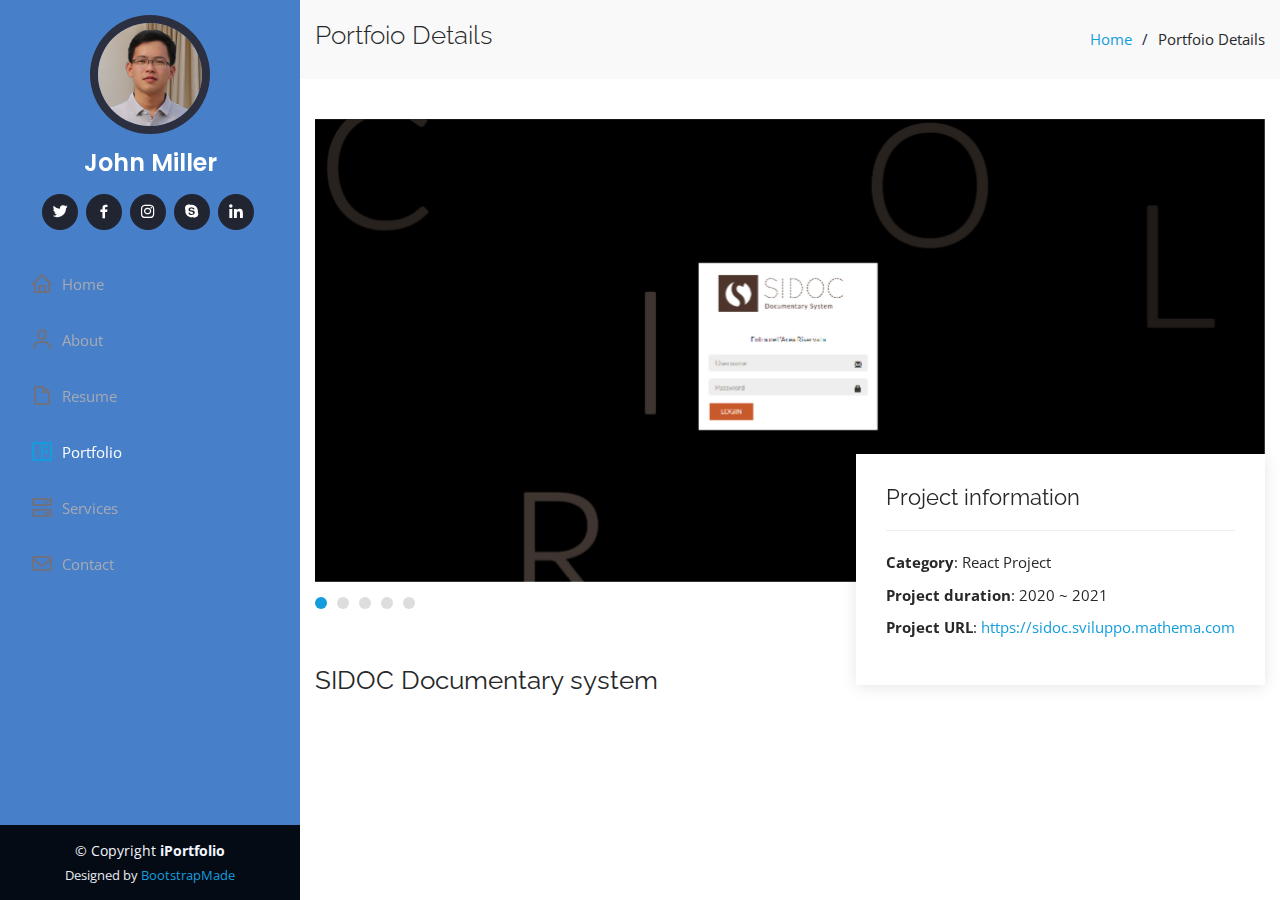
==== portfolio-detail1.html @ 5d0bfb68 "second push" ====
<!DOCTYPE html>
<html lang="en">

<head>
    <meta charset="utf-8">
    <meta content="width=device-width, initial-scale=1.0" name="viewport">

    <title>Portfolio Details - SIDOC</title>
    <meta content="" name="description">
    <meta content="" name="keywords">

    <!-- Favicons -->
    <link rel="apple-touch-icon" sizes="57x57" href="assets/favicon/apple-icon-57x57.png">
    <link rel="apple-touch-icon" sizes="60x60" href="assets/favicon/apple-icon-60x60.png">
    <link rel="apple-touch-icon" sizes="72x72" href="assets/favicon/apple-icon-72x72.png">
    <link rel="apple-touch-icon" sizes="76x76" href="assets/favicon/apple-icon-76x76.png">
    <link rel="apple-touch-icon" sizes="114x114" href="assets/favicon/apple-icon-114x114.png">
    <link rel="apple-touch-icon" sizes="120x120" href="assets/favicon/apple-icon-120x120.png">
    <link rel="apple-touch-icon" sizes="144x144" href="assets/favicon/apple-icon-144x144.png">
    <link rel="apple-touch-icon" sizes="152x152" href="assets/favicon/apple-icon-152x152.png">
    <link rel="apple-touch-icon" sizes="180x180" href="assets/favicon/apple-icon-180x180.png">
    <link rel="icon" type="image/png" sizes="192x192" href="assets/favicon/android-icon-192x192.png">
    <link rel="icon" type="image/png" sizes="32x32" href="assets/favicon/favicon-32x32.png">
    <link rel="icon" type="image/png" sizes="96x96" href="assets/favicon/favicon-96x96.png">
    <link rel="icon" type="image/png" sizes="16x16" href="assets/favicon/favicon-16x16.png">

    <!-- Google Fonts -->
    <link
        href="https://fonts.googleapis.com/css?family=Open+Sans:300,300i,400,400i,600,600i,700,700i|Raleway:300,300i,400,400i,500,500i,600,600i,700,700i|Poppins:300,300i,400,400i,500,500i,600,600i,700,700i"
        rel="stylesheet">

    <!-- Vendor CSS Files -->
    <link href="assets/vendor/bootstrap/css/bootstrap.min.css" rel="stylesheet">
    <link href="assets/vendor/icofont/icofont.min.css" rel="stylesheet">
    <link href="assets/vendor/boxicons/css/boxicons.min.css" rel="stylesheet">
    <link href="assets/vendor/venobox/venobox.css" rel="stylesheet">
    <link href="assets/vendor/owl.carousel/assets/owl.carousel.min.css" rel="stylesheet">
    <link href="assets/vendor/aos/aos.css" rel="stylesheet">

    <!-- Template Main CSS File -->
    <link href="assets/css/style.css" rel="stylesheet">

    <!-- =======================================================
  * Template Name: iPortfolio - v1.5.1
  * Template URL: https://bootstrapmade.com/iportfolio-bootstrap-portfolio-websites-template/
  * Author: BootstrapMade.com
  * License: https://bootstrapmade.com/license/
  ======================================================== -->
</head>

<body>

    <!-- ======= Mobile nav toggle button ======= -->
    <button type="button" class="mobile-nav-toggle d-xl-none"><i class="icofont-navigation-menu"></i></button>

    <!-- ======= Header ======= -->
    <header id="header">
        <div class="d-flex flex-column">

            <div class="profile">
                <img src="assets/img/profile.png" alt="" class="img-fluid rounded-circle">
                <h1 class="text-light"><a href="index.html">John Miller</a></h1>
                <div class="social-links mt-3 text-center">
                    <a href="#" class="twitter"><i class="bx bxl-twitter"></i></a>
                    <a href="#" class="facebook"><i class="bx bxl-facebook"></i></a>
                    <a href="#" class="instagram"><i class="bx bxl-instagram"></i></a>
                    <a href="#" class="google-plus"><i class="bx bxl-skype"></i></a>
                    <a href="#" class="linkedin"><i class="bx bxl-linkedin"></i></a>
                </div>
            </div>

            <nav class="nav-menu">
                <ul>
                    <li><a href="index.html"><i class="bx bx-home"></i> <span>Home</span></a></li>
                    <li><a href="#about"><i class="bx bx-user"></i> <span>About</span></a></li>
                    <li><a href="#resume"><i class="bx bx-file-blank"></i> <span>Resume</span></a></li>
                    <li class="active"><a href="#portfolio"><i class="bx bx-book-content"></i> Portfolio</a></li>
                    <li><a href="#services"><i class="bx bx-server"></i> Services</a></li>
                    <li><a href="#contact"><i class="bx bx-envelope"></i> Contact</a></li>

                </ul>
            </nav><!-- .nav-menu -->
            <button type="button" class="mobile-nav-toggle d-xl-none"><i class="icofont-navigation-menu"></i></button>

        </div>
    </header><!-- End Header -->

    <main id="main">

        <!-- ======= Breadcrumbs ======= -->
        <section id="breadcrumbs" class="breadcrumbs">
            <div class="container">

                <div class="d-flex justify-content-between align-items-center">
                    <h2>Portfoio Details</h2>
                    <ol>
                        <li><a href="index.html">Home</a></li>
                        <li>Portfoio Details</li>
                    </ol>
                </div>

            </div>
        </section><!-- End Breadcrumbs -->

        <!-- ======= Portfolio Details Section ======= -->
        <section id="portfolio-details" class="portfolio-details">
            <div class="container">

                <div class="portfolio-details-container">

                    <div class="owl-carousel portfolio-details-carousel">
                        <img src="assets/img/portfolio/sidoc/sidoc5.png" class="img-fluid" alt="">
                        <img src="assets/img/portfolio/sidoc/sidoc1.png" class="img-fluid" alt="">
                        <img src="assets/img/portfolio/sidoc/sidoc2.png" class="img-fluid" alt="">
                        <img src="assets/img/portfolio/sidoc/sidoc3.png" class="img-fluid" alt="">
                        <img src="assets/img/portfolio/sidoc/sidoc4.png" class="img-fluid" alt="">
                    </div>

                    <div class="portfolio-info">
                        <h3>Project information</h3>
                        <ul>
                            <li><strong>Category</strong>: React Project</li>
                            <li><strong>Project duration</strong>: 2020 ~ 2021</li>
                            <li><strong>Project URL</strong>: <a
                                    href="https://sidoc.sviluppo.mathema.com">https://sidoc.sviluppo.mathema.com</a>
                            </li>
                        </ul>
                    </div>

                </div>

                <div class="portfolio-description">
                    <h2>SIDOC Documentary system</h2>
                    <p>
                        
                        <br>
                    </p>
                </div>

            </div>
        </section><!-- End Portfolio Details Section -->

    </main><!-- End #main -->

    <!-- ======= Footer ======= -->
    <footer id="footer">
        <div class="container">
            <div class="copyright">
                &copy; Copyright <strong><span>iPortfolio</span></strong>
            </div>
            <div class="credits">
                <!-- All the links in the footer should remain intact. -->
                <!-- You can delete the links only if you purchased the pro version. -->
                <!-- Licensing information: https://bootstrapmade.com/license/ -->
                <!-- Purchase the pro version with working PHP/AJAX contact form: https://bootstrapmade.com/iportfolio-bootstrap-portfolio-websites-template/ -->
                Designed by <a href="https://bootstrapmade.com/">BootstrapMade</a>
            </div>
        </div>
    </footer><!-- End  Footer -->

    <a href="#" class="back-to-top"><i class="icofont-simple-up"></i></a>

    <!-- Vendor JS Files -->
    <script src="assets/vendor/jquery/jquery.min.js"></script>
    <script src="assets/vendor/bootstrap/js/bootstrap.bundle.min.js"></script>
    <script src="assets/vendor/jquery.easing/jquery.easing.min.js"></script>
    <script src="assets/vendor/php-email-form/validate.js"></script>
    <script src="assets/vendor/waypoints/jquery.waypoints.min.js"></script>
    <script src="assets/vendor/counterup/counterup.min.js"></script>
    <script src="assets/vendor/isotope-layout/isotope.pkgd.min.js"></script>
    <script src="assets/vendor/venobox/venobox.min.js"></script>
    <script src="assets/vendor/owl.carousel/owl.carousel.min.js"></script>
    <script src="assets/vendor/typed.js/typed.min.js"></script>
    <script src="assets/vendor/aos/aos.js"></script>

    <!-- Template Main JS File -->
    <script src="assets/js/main.js"></script>

</body>

</html>
---- assets/vendor/venobox/venobox.css ----
/* ------ venobox.css --------*/
.vbox-overlay *, .vbox-overlay *:before, .vbox-overlay *:after{
    -webkit-backface-visibility: hidden;
    -webkit-box-sizing:border-box;
    -moz-box-sizing:border-box;
    box-sizing:border-box;
}
.vbox-overlay * { 
    -webkit-backface-visibility: visible;
    backface-visibility: visible;
}
.vbox-overlay{
    display: -webkit-flex;
    display: flex;
    -webkit-flex-direction: column;
    flex-direction: column;
    -webkit-justify-content: center;
    justify-content: center;
    -webkit-align-items: center;
    align-items: center;
    position: fixed;
    left: 0;
    top: 0;
    bottom: 0;
    right: 0;
    z-index: 999999;
}

/* ----- navigation ----- */
.vbox-title{
    width: 100%;
    height: 40px;
    float: left;
    text-align: center;
    line-height: 28px;
    font-size: 12px;
    padding: 6px 50px;
    overflow: hidden;
    position: fixed;
    display: none;
    left: 0;
    z-index: 89;
}
.vbox-close{
    cursor: pointer;
    position: fixed;
    top: -1px;
    right: 0;
    width: 50px;
    height: 40px;
    padding: 6px;
    display: block;
    background-position:10px center;
    overflow: hidden;
    font-size: 24px;
    line-height: 1;
    text-align: center;
    z-index: 99;
}
.vbox-left{
    cursor: pointer;
    position: fixed;
    left: 0;
    height: 40px;
    overflow: hidden;
    line-height: 28px;
    font-size: 12px;
    z-index: 99;
    display: flex;
    align-items:center;
}
.vbox-num{
    display: inline-block;
    margin: 6px 0 6px 15px;
}
/* ----- Social share ----- */
.vbox-share{
    line-height: 28px;
    font-size: 12px;
    overflow: hidden;
    position: fixed;
    left: 0;
    z-index: 98;
    display: flex;
    align-items:center;
    justify-content: center;
    width: 100%;
    text-align: center;
}
.vbox-share svg{
    max-height: 28px;
    width: 28px;
    z-index: 10;
    margin-left: 12px;
    margin-top: 6px;
    margin-bottom: 6px;
    vertical-align: middle;
}


/* ----- navigation ARROWS ----- */
.vbox-next, .vbox-prev{
    position: fixed;
    top: 50%;
    margin-top: -15px;
    overflow: hidden;
    cursor: pointer;
    display: block;
    width: 45px;
    height: 45px;
    z-index: 99;
}
.vbox-next span, .vbox-prev span{
    position: relative;
    width: 20px;
    height: 20px;
    border: 2px solid transparent;
    border-top-color: #B6B6B6;
    border-right-color: #B6B6B6;
    text-indent: -100px;
    position: absolute;
    top: 8px;
    display: block;
}
.vbox-prev{
    left: 15px;
}
.vbox-next{
    right: 15px;
}
.vbox-prev span{
    left: 10px;
    -ms-transform: rotate(-135deg);
    -webkit-transform: rotate(-135deg);
    transform: rotate(-135deg);
}
.vbox-next span{
    -ms-transform: rotate(45deg);
    -webkit-transform: rotate(45deg);
    transform: rotate(45deg);
    right: 10px;
}
/* ------- inline window ------ */
.vbox-inline{
    width: 420px;
    height: 315px;
    height: 70vh;
    padding: 10px;
    background: #fff;
    margin: 0 auto;
    overflow: auto;
    text-align: left;
}
/* ------- Video & iFrames window ------ */
.venoframe{
    max-width: 100%;
    width: 100%;
    border: none;
    width: 100%;
    height: 260px;
    height: 70vh;
}
.venoframe.vbvid{
    height: 260px;
}
@media (min-width: 768px) {
    .venoframe, .vbox-inline{
        width: 90%;
        height: 360px;
        height: 70vh;
    }
    .venoframe.vbvid{
        width: 640px;
        height: 360px;
    }
}
@media (min-width: 992px) {
    .venoframe, .vbox-inline{
        max-width: 1200px;
        width: 80%;
        height: 540px;
        height: 70vh;
    }
    .venoframe.vbvid{
        width: 960px;
        height: 540px;
    }
}
/* 
Please do NOT edit this part! 
or at least read this note: http://i.imgur.com/7C0ws9e.gif
*/
.vbox-open{
    overflow: hidden;
}
.vbox-container{
    position: absolute;
    left: 0;
    right: 0;
    top: 0;
    bottom: 0;
    overflow-x: hidden;
    overflow-y: scroll;
    overflow-scrolling: touch;
    -webkit-overflow-scrolling: touch;
    z-index: 20;
    max-height: 100%;

}

.vbox-content{
    text-align: center;
    float: left;
    width: 100%;
    position: relative;
    overflow: hidden;
    padding: 20px 4%;
}
.vbox-container img{
    max-width: 100%;
    height: auto;
}
.vbox-figlio{
    box-shadow: 0 0 12px rgba(0,0,0,0.19), 0 6px 6px rgba(0,0,0,0.23);
    max-width: 100%;
    text-align: initial;
}
img.vbox-figlio{
    -webkit-user-select: none;
-khtml-user-select: none;
-moz-user-select: none;
-o-user-select: none;
user-select: none;
}
.vbox-content.swipe-left{
    margin-left: -200px !important;
}
.vbox-content.swipe-right{
    margin-left: 200px !important;
}
.vbox-animated{
    webkit-transition: margin 300ms ease-out;
    transition: margin 300ms ease-out;
}

/* ---------- preloader ----------
 * SPINKIT 
 * http://tobiasahlin.com/spinkit/
-------------------------------- */
.sk-double-bounce,.sk-rotating-plane{width:40px;height:40px;margin:40px auto}.sk-rotating-plane{background-color:#333;-webkit-animation:sk-rotatePlane 1.2s infinite ease-in-out;animation:sk-rotatePlane 1.2s infinite ease-in-out}@-webkit-keyframes sk-rotatePlane{0%{-webkit-transform:perspective(120px) rotateX(0) rotateY(0);transform:perspective(120px) rotateX(0) rotateY(0)}50%{-webkit-transform:perspective(120px) rotateX(-180.1deg) rotateY(0);transform:perspective(120px) rotateX(-180.1deg) rotateY(0)}100%{-webkit-transform:perspective(120px) rotateX(-180deg) rotateY(-179.9deg);transform:perspective(120px) rotateX(-180deg) rotateY(-179.9deg)}}@keyframes sk-rotatePlane{0%{-webkit-transform:perspective(120px) rotateX(0) rotateY(0);transform:perspective(120px) rotateX(0) rotateY(0)}50%{-webkit-transform:perspective(120px) rotateX(-180.1deg) rotateY(0);transform:perspective(120px) rotateX(-180.1deg) rotateY(0)}100%{-webkit-transform:perspective(120px) rotateX(-180deg) rotateY(-179.9deg);transform:perspective(120px) rotateX(-180deg) rotateY(-179.9deg)}}.sk-double-bounce{position:relative}.sk-double-bounce .sk-child{width:100%;height:100%;border-radius:50%;background-color:#333;opacity:.6;position:absolute;top:0;left:0;-webkit-animation:sk-doubleBounce 2s infinite ease-in-out;animation:sk-doubleBounce 2s infinite ease-in-out}.sk-chasing-dots .sk-child,.sk-spinner-pulse,.sk-three-bounce .sk-child{background-color:#333;border-radius:100%}.sk-double-bounce .sk-double-bounce2{-webkit-animation-delay:-1s;animation-delay:-1s}@-webkit-keyframes sk-doubleBounce{0%,100%{-webkit-transform:scale(0);transform:scale(0)}50%{-webkit-transform:scale(1);transform:scale(1)}}@keyframes sk-doubleBounce{0%,100%{-webkit-transform:scale(0);transform:scale(0)}50%{-webkit-transform:scale(1);transform:scale(1)}}.sk-wave{margin:40px auto;width:50px;height:40px;text-align:center;font-size:10px}.sk-wave .sk-rect{background-color:#333;height:100%;width:6px;display:inline-block;-webkit-animation:sk-waveStretchDelay 1.2s infinite ease-in-out;animation:sk-waveStretchDelay 1.2s infinite ease-in-out}.sk-wave .sk-rect1{-webkit-animation-delay:-1.2s;animation-delay:-1.2s}.sk-wave .sk-rect2{-webkit-animation-delay:-1.1s;animation-delay:-1.1s}.sk-wave .sk-rect3{-webkit-animation-delay:-1s;animation-delay:-1s}.sk-wave .sk-rect4{-webkit-animation-delay:-.9s;animation-delay:-.9s}.sk-wave .sk-rect5{-webkit-animation-delay:-.8s;animation-delay:-.8s}@-webkit-keyframes sk-waveStretchDelay{0%,100%,40%{-webkit-transform:scaleY(.4);transform:scaleY(.4)}20%{-webkit-transform:scaleY(1);transform:scaleY(1)}}@keyframes sk-waveStretchDelay{0%,100%,40%{-webkit-transform:scaleY(.4);transform:scaleY(.4)}20%{-webkit-transform:scaleY(1);transform:scaleY(1)}}.sk-wandering-cubes{margin:40px auto;width:40px;height:40px;position:relative}.sk-wandering-cubes .sk-cube{background-color:#333;width:10px;height:10px;position:absolute;top:0;left:0;-webkit-animation:sk-wanderingCube 1.8s ease-in-out -1.8s infinite both;animation:sk-wanderingCube 1.8s ease-in-out -1.8s infinite both}.sk-chasing-dots,.sk-spinner-pulse{width:40px;height:40px;margin:40px auto}.sk-wandering-cubes .sk-cube2{-webkit-animation-delay:-.9s;animation-delay:-.9s}@-webkit-keyframes sk-wanderingCube{0%{-webkit-transform:rotate(0);transform:rotate(0)}25%{-webkit-transform:translateX(30px) rotate(-90deg) scale(.5);transform:translateX(30px) rotate(-90deg) scale(.5)}50%{-webkit-transform:translateX(30px) translateY(30px) rotate(-179deg);transform:translateX(30px) translateY(30px) rotate(-179deg)}50.1%{-webkit-transform:translateX(30px) translateY(30px) rotate(-180deg);transform:translateX(30px) translateY(30px) rotate(-180deg)}75%{-webkit-transform:translateX(0) translateY(30px) rotate(-270deg) scale(.5);transform:translateX(0) translateY(30px) rotate(-270deg) scale(.5)}100%{-webkit-transform:rotate(-360deg);transform:rotate(-360deg)}}@keyframes sk-wanderingCube{0%{-webkit-transform:rotate(0);transform:rotate(0)}25%{-webkit-transform:translateX(30px) rotate(-90deg) scale(.5);transform:translateX(30px) rotate(-90deg) scale(.5)}50%{-webkit-transform:translateX(30px) translateY(30px) rotate(-179deg);transform:translateX(30px) translateY(30px) rotate(-179deg)}50.1%{-webkit-transform:translateX(30px) translateY(30px) rotate(-180deg);transform:translateX(30px) translateY(30px) rotate(-180deg)}75%{-webkit-transform:translateX(0) translateY(30px) rotate(-270deg) scale(.5);transform:translateX(0) translateY(30px) rotate(-270deg) scale(.5)}100%{-webkit-transform:rotate(-360deg);transform:rotate(-360deg)}}.sk-spinner-pulse{-webkit-animation:sk-pulseScaleOut 1s infinite ease-in-out;animation:sk-pulseScaleOut 1s infinite ease-in-out}@-webkit-keyframes sk-pulseScaleOut{0%{-webkit-transform:scale(0);transform:scale(0)}100%{-webkit-transform:scale(1);transform:scale(1);opacity:0}}@keyframes sk-pulseScaleOut{0%{-webkit-transform:scale(0);transform:scale(0)}100%{-webkit-transform:scale(1);transform:scale(1);opacity:0}}.sk-chasing-dots{position:relative;text-align:center;-webkit-animation:sk-chasingDotsRotate 2s infinite linear;animation:sk-chasingDotsRotate 2s infinite linear}.sk-chasing-dots .sk-child{width:60%;height:60%;display:inline-block;position:absolute;top:0;-webkit-animation:sk-chasingDotsBounce 2s infinite ease-in-out;animation:sk-chasingDotsBounce 2s infinite ease-in-out}.sk-chasing-dots .sk-dot2{top:auto;bottom:0;-webkit-animation-delay:-1s;animation-delay:-1s}@-webkit-keyframes sk-chasingDotsRotate{100%{-webkit-transform:rotate(360deg);transform:rotate(360deg)}}@keyframes sk-chasingDotsRotate{100%{-webkit-transform:rotate(360deg);transform:rotate(360deg)}}@-webkit-keyframes sk-chasingDotsBounce{0%,100%{-webkit-transform:scale(0);transform:scale(0)}50%{-webkit-transform:scale(1);transform:scale(1)}}@keyframes sk-chasingDotsBounce{0%,100%{-webkit-transform:scale(0);transform:scale(0)}50%{-webkit-transform:scale(1);transform:scale(1)}}.sk-three-bounce{margin:40px auto;width:80px;text-align:center}.sk-three-bounce .sk-child{width:20px;height:20px;display:inline-block;-webkit-animation:sk-three-bounce 1.4s ease-in-out 0s infinite both;animation:sk-three-bounce 1.4s ease-in-out 0s infinite both}.sk-circle .sk-child:before,.sk-fading-circle .sk-circle:before{display:block;border-radius:100%;content:'';background-color:#333}.sk-three-bounce .sk-bounce1{-webkit-animation-delay:-.32s;animation-delay:-.32s}.sk-three-bounce .sk-bounce2{-webkit-animation-delay:-.16s;animation-delay:-.16s}@-webkit-keyframes sk-three-bounce{0%,100%,80%{-webkit-transform:scale(0);transform:scale(0)}40%{-webkit-transform:scale(1);transform:scale(1)}}@keyframes sk-three-bounce{0%,100%,80%{-webkit-transform:scale(0);transform:scale(0)}40%{-webkit-transform:scale(1);transform:scale(1)}}.sk-circle{margin:40px auto;width:40px;height:40px;position:relative}.sk-circle .sk-child{width:100%;height:100%;position:absolute;left:0;top:0}.sk-circle .sk-child:before{margin:0 auto;width:15%;height:15%;-webkit-animation:sk-circleBounceDelay 1.2s infinite ease-in-out both;animation:sk-circleBounceDelay 1.2s infinite ease-in-out both}.sk-circle .sk-circle2{-webkit-transform:rotate(30deg);-ms-transform:rotate(30deg);transform:rotate(30deg)}.sk-circle .sk-circle3{-webkit-transform:rotate(60deg);-ms-transform:rotate(60deg);transform:rotate(60deg)}.sk-circle .sk-circle4{-webkit-transform:rotate(90deg);-ms-transform:rotate(90deg);transform:rotate(90deg)}.sk-circle .sk-circle5{-webkit-transform:rotate(120deg);-ms-transform:rotate(120deg);transform:rotate(120deg)}.sk-circle .sk-circle6{-webkit-transform:rotate(150deg);-ms-transform:rotate(150deg);transform:rotate(150deg)}.sk-circle .sk-circle7{-webkit-transform:rotate(180deg);-ms-transform:rotate(180deg);transform:rotate(180deg)}.sk-circle .sk-circle8{-webkit-transform:rotate(210deg);-ms-transform:rotate(210deg);transform:rotate(210deg)}.sk-circle .sk-circle9{-webkit-transform:rotate(240deg);-ms-transform:rotate(240deg);transform:rotate(240deg)}.sk-circle .sk-circle10{-webkit-transform:rotate(270deg);-ms-transform:rotate(270deg);transform:rotate(270deg)}.sk-circle .sk-circle11{-webkit-transform:rotate(300deg);-ms-transform:rotate(300deg);transform:rotate(300deg)}.sk-circle .sk-circle12{-webkit-transform:rotate(330deg);-ms-transform:rotate(330deg);transform:rotate(330deg)}.sk-circle .sk-circle2:before{-webkit-animation-delay:-1.1s;animation-delay:-1.1s}.sk-circle .sk-circle3:before{-webkit-animation-delay:-1s;animation-delay:-1s}.sk-circle .sk-circle4:before{-webkit-animation-delay:-.9s;animation-delay:-.9s}.sk-circle .sk-circle5:before{-webkit-animation-delay:-.8s;animation-delay:-.8s}.sk-circle .sk-circle6:before{-webkit-animation-delay:-.7s;animation-delay:-.7s}.sk-circle .sk-circle7:before{-webkit-animation-delay:-.6s;animation-delay:-.6s}.sk-circle .sk-circle8:before{-webkit-animation-delay:-.5s;animation-delay:-.5s}.sk-circle .sk-circle9:before{-webkit-animation-delay:-.4s;animation-delay:-.4s}.sk-circle .sk-circle10:before{-webkit-animation-delay:-.3s;animation-delay:-.3s}.sk-circle .sk-circle11:before{-webkit-animation-delay:-.2s;animation-delay:-.2s}.sk-circle .sk-circle12:before{-webkit-animation-delay:-.1s;animation-delay:-.1s}@-webkit-keyframes sk-circleBounceDelay{0%,100%,80%{-webkit-transform:scale(0);transform:scale(0)}40%{-webkit-transform:scale(1);transform:scale(1)}}@keyframes sk-circleBounceDelay{0%,100%,80%{-webkit-transform:scale(0);transform:scale(0)}40%{-webkit-transform:scale(1);transform:scale(1)}}.sk-cube-grid{width:40px;height:40px;margin:40px auto}.sk-cube-grid .sk-cube{width:33.33%;height:33.33%;background-color:#333;float:left;-webkit-animation:sk-cubeGridScaleDelay 1.3s infinite ease-in-out;animation:sk-cubeGridScaleDelay 1.3s infinite ease-in-out}.sk-cube-grid .sk-cube1{-webkit-animation-delay:.2s;animation-delay:.2s}.sk-cube-grid .sk-cube2{-webkit-animation-delay:.3s;animation-delay:.3s}.sk-cube-grid .sk-cube3{-webkit-animation-delay:.4s;animation-delay:.4s}.sk-cube-grid .sk-cube4{-webkit-animation-delay:.1s;animation-delay:.1s}.sk-cube-grid .sk-cube5{-webkit-animation-delay:.2s;animation-delay:.2s}.sk-cube-grid .sk-cube6{-webkit-animation-delay:.3s;animation-delay:.3s}.sk-cube-grid .sk-cube7{-webkit-animation-delay:0ms;animation-delay:0ms}.sk-cube-grid .sk-cube8{-webkit-animation-delay:.1s;animation-delay:.1s}.sk-cube-grid .sk-cube9{-webkit-animation-delay:.2s;animation-delay:.2s}@-webkit-keyframes sk-cubeGridScaleDelay{0%,100%,70%{-webkit-transform:scale3D(1,1,1);transform:scale3D(1,1,1)}35%{-webkit-transform:scale3D(0,0,1);transform:scale3D(0,0,1)}}@keyframes sk-cubeGridScaleDelay{0%,100%,70%{-webkit-transform:scale3D(1,1,1);transform:scale3D(1,1,1)}35%{-webkit-transform:scale3D(0,0,1);transform:scale3D(0,0,1)}}.sk-fading-circle{margin:40px auto;width:40px;height:40px;position:relative}.sk-fading-circle .sk-circle{width:100%;height:100%;position:absolute;left:0;top:0}.sk-fading-circle .sk-circle:before{margin:0 auto;width:15%;height:15%;-webkit-animation:sk-circleFadeDelay 1.2s infinite ease-in-out both;animation:sk-circleFadeDelay 1.2s infinite ease-in-out both}.sk-fading-circle .sk-circle2{-webkit-transform:rotate(30deg);-ms-transform:rotate(30deg);transform:rotate(30deg)}.sk-fading-circle .sk-circle3{-webkit-transform:rotate(60deg);-ms-transform:rotate(60deg);transform:rotate(60deg)}.sk-fading-circle .sk-circle4{-webkit-transform:rotate(90deg);-ms-transform:rotate(90deg);transform:rotate(90deg)}.sk-fading-circle .sk-circle5{-webkit-transform:rotate(120deg);-ms-transform:rotate(120deg);transform:rotate(120deg)}.sk-fading-circle .sk-circle6{-webkit-transform:rotate(150deg);-ms-transform:rotate(150deg);transform:rotate(150deg)}.sk-fading-circle .sk-circle7{-webkit-transform:rotate(180deg);-ms-transform:rotate(180deg);transform:rotate(180deg)}.sk-fading-circle .sk-circle8{-webkit-transform:rotate(210deg);-ms-transform:rotate(210deg);transform:rotate(210deg)}.sk-fading-circle .sk-circle9{-webkit-transform:rotate(240deg);-ms-transform:rotate(240deg);transform:rotate(240deg)}.sk-fading-circle .sk-circle10{-webkit-transform:rotate(270deg);-ms-transform:rotate(270deg);transform:rotate(270deg)}.sk-fading-circle .sk-circle11{-webkit-transform:rotate(300deg);-ms-transform:rotate(300deg);transform:rotate(300deg)}.sk-fading-circle .sk-circle12{-webkit-transform:rotate(330deg);-ms-transform:rotate(330deg);transform:rotate(330deg)}.sk-fading-circle .sk-circle2:before{-webkit-animation-delay:-1.1s;animation-delay:-1.1s}.sk-fading-circle .sk-circle3:before{-webkit-animation-delay:-1s;animation-delay:-1s}.sk-fading-circle .sk-circle4:before{-webkit-animation-delay:-.9s;animation-delay:-.9s}.sk-fading-circle .sk-circle5:before{-webkit-animation-delay:-.8s;animation-delay:-.8s}.sk-fading-circle .sk-circle6:before{-webkit-animation-delay:-.7s;animation-delay:-.7s}.sk-fading-circle .sk-circle7:before{-webkit-animation-delay:-.6s;animation-delay:-.6s}.sk-fading-circle .sk-circle8:before{-webkit-animation-delay:-.5s;animation-delay:-.5s}.sk-fading-circle .sk-circle9:before{-webkit-animation-delay:-.4s;animation-delay:-.4s}.sk-fading-circle .sk-circle10:before{-webkit-animation-delay:-.3s;animation-delay:-.3s}.sk-fading-circle .sk-circle11:before{-webkit-animation-delay:-.2s;animation-delay:-.2s}.sk-fading-circle .sk-circle12:before{-webkit-animation-delay:-.1s;animation-delay:-.1s}@-webkit-keyframes sk-circleFadeDelay{0%,100%,39%{opacity:0}40%{opacity:1}}@keyframes sk-circleFadeDelay{0%,100%,39%{opacity:0}40%{opacity:1}}.sk-folding-cube{margin:40px auto;width:40px;height:40px;position:relative;-webkit-transform:rotateZ(45deg);transform:rotateZ(45deg)}.sk-folding-cube .sk-cube{float:left;width:50%;height:50%;position:relative;-webkit-transform:scale(1.1);-ms-transform:scale(1.1);transform:scale(1.1)}.sk-folding-cube .sk-cube:before{content:'';position:absolute;top:0;left:0;width:100%;height:100%;background-color:#333;-webkit-animation:sk-foldCubeAngle 2.4s infinite linear both;animation:sk-foldCubeAngle 2.4s infinite linear both;-webkit-transform-origin:100% 100%;-ms-transform-origin:100% 100%;transform-origin:100% 100%}.sk-folding-cube .sk-cube2{-webkit-transform:scale(1.1) rotateZ(90deg);transform:scale(1.1) rotateZ(90deg)}.sk-folding-cube .sk-cube3{-webkit-transform:scale(1.1) rotateZ(180deg);transform:scale(1.1) rotateZ(180deg)}.sk-folding-cube .sk-cube4{-webkit-transform:scale(1.1) rotateZ(270deg);transform:scale(1.1) rotateZ(270deg)}.sk-folding-cube .sk-cube2:before{-webkit-animation-delay:.3s;animation-delay:.3s}.sk-folding-cube .sk-cube3:before{-webkit-animation-delay:.6s;animation-delay:.6s}.sk-folding-cube .sk-cube4:before{-webkit-animation-delay:.9s;animation-delay:.9s}@-webkit-keyframes sk-foldCubeAngle{0%,10%{-webkit-transform:perspective(140px) rotateX(-180deg);transform:perspective(140px) rotateX(-180deg);opacity:0}25%,75%{-webkit-transform:perspective(140px) rotateX(0);transform:perspective(140px) rotateX(0);opacity:1}100%,90%{-webkit-transform:perspective(140px) rotateY(180deg);transform:perspective(140px) rotateY(180deg);opacity:0}}@keyframes sk-foldCubeAngle{0%,10%{-webkit-transform:perspective(140px) rotateX(-180deg);transform:perspective(140px) rotateX(-180deg);opacity:0}25%,75%{-webkit-transform:perspective(140px) rotateX(0);transform:perspective(140px) rotateX(0);opacity:1}100%,90%{-webkit-transform:perspective(140px) rotateY(180deg);transform:perspective(140px) rotateY(180deg);opacity:0}}
---- assets/css/style.css ----
/**
* Template Name: iPortfolio - v1.5.1
* Template URL: https://bootstrapmade.com/iportfolio-bootstrap-portfolio-websites-template/
* Author: BootstrapMade.com
* License: https://bootstrapmade.com/license/
*/

/*--------------------------------------------------------------
# General
--------------------------------------------------------------*/
body {
  font-family: "Open Sans", sans-serif;
  color: #272829;
}

a {
  color: #149ddd;
}

a:hover {
  color: #37b3ed;
  text-decoration: none;
}

h1, h2, h3, h4, h5, h6 {
  font-family: "Raleway", sans-serif;
}

/*--------------------------------------------------------------
# Back to top button
--------------------------------------------------------------*/
.back-to-top {
  position: fixed;
  display: none;
  width: 40px;
  height: 40px;
  border-radius: 50px;
  right: 15px;
  bottom: 15px;
  background: #149ddd;
  color: #fff;
  transition: display 0.5s ease-in-out;
  z-index: 99999;
}

.back-to-top i {
  font-size: 24px;
  position: absolute;
  top: 7px;
  left: 8px;
}

.back-to-top:hover {
  color: #fff;
  background: #2eafec;
  transition: background 0.2s ease-in-out;
}

/*--------------------------------------------------------------
# Header
--------------------------------------------------------------*/
#header {
  position: fixed;
  top: 0;
  left: 0;
  bottom: 0;
  width: 300px;
  transition: all ease-in-out 0.5s;
  z-index: 9997;
  transition: all 0.5s;
  padding: 0 15px;
  background: #0955b7bf;
  overflow-y: auto;
}

#header .profile img {
  margin: 15px auto;
  display: block;
  width: 120px;
  border: 8px solid #2c2f3f;
}

#header .profile h1 {
  font-size: 24px;
  margin: 0;
  padding: 0;
  font-weight: 600;
  -moz-text-align-last: center;
  text-align-last: center;
  font-family: "Poppins", sans-serif;
}

#header .profile h1 a, #header .profile h1 a:hover {
  color: #fff;
  text-decoration: none;
}

#header .profile .social-links a {
  font-size: 18px;
  display: inline-block;
  background: #212431;
  color: #fff;
  line-height: 1;
  padding: 8px 0;
  margin-right: 4px;
  border-radius: 50%;
  text-align: center;
  width: 36px;
  height: 36px;
  transition: 0.3s;
}

#header .profile .social-links a:hover {
  background: #149ddd;
  color: #fff;
  text-decoration: none;
}

#main {
  margin-left: 300px;
}

@media (max-width: 1199px) {
  #header {
    left: -300px;
  }
  #main {
    margin-left: 0;
  }
}

/*--------------------------------------------------------------
# Navigation Menu
--------------------------------------------------------------*/
/* Desktop Navigation */
.nav-menu {
  padding-top: 30px;
}

.nav-menu * {
  margin: 0;
  padding: 0;
  list-style: none;
}

.nav-menu > ul > li {
  position: relative;
  white-space: nowrap;
}

.nav-menu a {
  display: flex;
  align-items: center;
  color: #a8a9b4;
  padding: 12px 15px;
  margin-bottom: 8px;
  transition: 0.3s;
  font-size: 15px;
}

.nav-menu a i {
  font-size: 24px;
  padding-right: 8px;
  color: #6f7180;
}

.nav-menu a:hover, .nav-menu .active > a, .nav-menu li:hover > a {
  text-decoration: none;
  color: #fff;
}

.nav-menu a:hover i, .nav-menu .active > a i, .nav-menu li:hover > a i {
  color: #149ddd;
}

/* Mobile Navigation */
.mobile-nav-toggle {
  position: fixed;
  right: 15px;
  top: 15px;
  z-index: 9998;
  border: 0;
  background: none;
  font-size: 24px;
  transition: all 0.4s;
  outline: none !important;
  line-height: 1;
  cursor: pointer;
  text-align: right;
}

.mobile-nav-toggle i {
  color: #149ddd;
}

.mobile-nav-active {
  overflow: hidden;
}

.mobile-nav-active #header {
  left: 0;
}

.mobile-nav-active .mobile-nav-toggle i {
  color: #fff;
}

/*--------------------------------------------------------------
# Hero Section
--------------------------------------------------------------*/
#hero {
  width: 100%;
  height: 100vh;
  background: url("../img/hero-bg3.jpg") top center;
  background-size: cover;
}

#hero:before {
  content: "";
  background: rgba(5, 13, 24, 0.3);
  position: absolute;
  bottom: 0;
  top: 0;
  left: 0;
  right: 0;
  z-index: 1;
}

#hero .hero-container {
  position: relative;
  z-index: 2;
  min-width: 300px;
}

#hero h1 {
  margin: 0 0 10px 0;
  font-size: 64px;
  font-weight: 700;
  line-height: 56px;
  color: #fff;
}

#hero p {
  color: #fff;
  margin-bottom: 50px;
  font-size: 26px;
  font-family: "Poppins", sans-serif;
}

#hero p span {
  color: #fff;
  padding-bottom: 4px;
  letter-spacing: 1px;
  border-bottom: 3px solid #149ddd;
}

@media (min-width: 1024px) {
  #hero {
    background-attachment: fixed;
  }
}

@media (max-width: 768px) {
  #hero h1 {
    font-size: 28px;
    line-height: 36px;
  }
  #hero h2 {
    font-size: 18px;
    line-height: 24px;
    margin-bottom: 30px;
  }
}

/*--------------------------------------------------------------
# Sections General
--------------------------------------------------------------*/
section {
  padding: 60px 0;
  overflow: hidden;
}

.section-bg {
  background: #f5f8fd;
}

.section-title {
  padding-bottom: 30px;
}

.section-title h2 {
  font-size: 32px;
  font-weight: bold;
  margin-bottom: 20px;
  padding-bottom: 20px;
  position: relative;
  color: #173b6c;
}

.section-title h2::after {
  content: '';
  position: absolute;
  display: block;
  width: 50px;
  height: 3px;
  background: #149ddd;
  bottom: 0;
  left: 0;
}

.section-title p {
  margin-bottom: 0;
}

/*--------------------------------------------------------------
# About
--------------------------------------------------------------*/
.about .content h3 {
  font-weight: 700;
  font-size: 26px;
  color: #173b6c;
}

.about .content ul {
  list-style: none;
  padding: 0;
}

.about .content ul li {
  padding-bottom: 10px;
}

.about .content ul i {
  font-size: 20px;
  padding-right: 2px;
  color: #149ddd;
}

.about .content p:last-child {
  margin-bottom: 0;
}

/*--------------------------------------------------------------
# Facts
--------------------------------------------------------------*/
.facts {
  padding-bottom: 30px;
}

.facts .count-box {
  padding: 30px;
  width: 100%;
}

.facts .count-box i {
  display: block;
  font-size: 44px;
  color: #149ddd;
  float: left;
}

.facts .count-box span {
  font-size: 48px;
  line-height: 40px;
  display: block;
  font-weight: 700;
  color: #050d18;
  margin-left: 60px;
}

.facts .count-box p {
  padding: 15px 0 0 0;
  margin: 0 0 0 60px;
  font-family: "Raleway", sans-serif;
  font-size: 14px;
  color: #122f57;
}

.facts .count-box a {
  font-weight: 600;
  display: block;
  margin-top: 20px;
  color: #122f57;
  font-size: 15px;
  font-family: "Poppins", sans-serif;
  transition: ease-in-out 0.3s;
}

.facts .count-box a:hover {
  color: #1f5297;
}

/*--------------------------------------------------------------
# Akills
--------------------------------------------------------------*/
.skills .progress {
  height: 50px;
  display: block;
  background: none;
}

.skills .progress .skill {
  padding: 10px 0;
  margin: 0 0 6px 0;
  text-transform: uppercase;
  display: block;
  font-weight: 600;
  font-family: "Poppins", sans-serif;
  color: #050d18;
}

.skills .progress .skill .val {
  float: right;
  font-style: normal;
}

.skills .progress-bar-wrap {
  background: #dce8f8;
}

.skills .progress-bar {
  width: 1px;
  height: 10px;
  transition: .9s;
  background-color: #149ddd;
}

/*--------------------------------------------------------------
# Resume
--------------------------------------------------------------*/
.resume .resume-title {
  font-size: 26px;
  font-weight: 700;
  margin-top: 20px;
  margin-bottom: 20px;
  color: #050d18;
}

.resume .resume-item {
  padding: 0 0 20px 20px;
  margin-top: -2px;
  border-left: 2px solid #1f5297;
  position: relative;
}

.resume .resume-item h4 {
  line-height: 18px;
  font-size: 18px;
  font-weight: 600;
  text-transform: uppercase;
  font-family: "Poppins", sans-serif;
  color: #050d18;
  margin-bottom: 10px;
}

.resume .resume-item h5 {
  font-size: 16px;
  background: #e4edf9;
  padding: 5px 15px;
  display: inline-block;
  font-weight: 600;
  margin-bottom: 10px;
}

.resume .resume-item ul {
  padding-left: 20px;
}

.resume .resume-item ul li {
  padding-bottom: 10px;
}

.resume .resume-item:last-child {
  padding-bottom: 0;
}

.resume .resume-item::before {
  content: "";
  position: absolute;
  width: 16px;
  height: 16px;
  border-radius: 50px;
  left: -9px;
  top: 0;
  background: #fff;
  border: 2px solid #1f5297;
}

/*--------------------------------------------------------------
# Portfolio
--------------------------------------------------------------*/
.portfolio .portfolio-item {
  margin-bottom: 30px;

}

.portfolio #portfolio-flters {
  padding: 0;
  margin: 0 auto 35px auto;
  list-style: none;
  text-align: center;
  background: #fff;
  border-radius: 50px;
  padding: 2px 15px;
}

.portfolio #portfolio-flters li {
  cursor: pointer;
  display: inline-block;
  padding: 10px 15px 8px 15px;
  font-size: 14px;
  font-weight: 600;
  line-height: 1;
  text-transform: uppercase;
  color: #272829;
  margin-bottom: 5px;
  transition: all 0.3s ease-in-out;
}

.portfolio #portfolio-flters li:hover, .portfolio #portfolio-flters li.filter-active {
  color: #149ddd;
}

.portfolio #portfolio-flters li:last-child {
  margin-right: 0;
}

.portfolio .portfolio-wrap {
  transition: 0.3s;
  position: relative;
  overflow: hidden;
  z-index: 1;
}

.portfolio .portfolio-wrap::before {
  content: "";
  background: rgba(255, 255, 255, 0.5);
  position: absolute;
  left: 0;
  right: 0;
  top: 0;
  bottom: 0;
  transition: all ease-in-out 0.3s;
  z-index: 2;
  opacity: 0;
}

.portfolio .portfolio-wrap .portfolio-links {
  opacity: 1;
  left: 0;
  right: 0;
  bottom: -60px;
  z-index: 3;
  position: absolute;
  transition: all ease-in-out 0.3s;
  display: flex;
  justify-content: center;
}

.portfolio .portfolio-wrap .portfolio-links a {
  color: #fff;
  font-size: 28px;
  text-align: center;
  background: rgba(20, 157, 221, 0.75);
  transition: 0.3s;
  width: 50%;
}

.portfolio .portfolio-wrap .portfolio-links a:hover {
  background: rgba(20, 157, 221, 0.95);
}

.portfolio .portfolio-wrap .portfolio-links a + a {
  border-left: 1px solid #37b3ed;
}

.portfolio .portfolio-wrap:hover::before {
  top: 0;
  left: 0;
  right: 0;
  bottom: 0;
  opacity: 1;
}

.portfolio .portfolio-wrap:hover .portfolio-links {
  opacity: 1;
  bottom: 0;
}

/*--------------------------------------------------------------
# Services
--------------------------------------------------------------*/
.services .icon-box {
  margin-bottom: 20px;
}

.services .icon {
  float: left;
  display: flex;
  align-items: center;
  justify-content: center;
  width: 54px;
  height: 54px;
  background: #149ddd;
  border-radius: 50%;
  transition: 0.5s;
  border: 1px solid #149ddd;
}

.services .icon i {
  color: #fff;
  font-size: 24px;
}

.services .icon-box:hover .icon {
  background: #fff;
}

.services .icon-box:hover .icon i {
  color: #149ddd;
}

.services .title {
  margin-left: 80px;
  font-weight: 700;
  margin-bottom: 15px;
  font-size: 18px;
}

.services .title a {
  color: #343a40;
}

.services .title a:hover {
  color: #149ddd;
}

.services .description {
  margin-left: 80px;
  line-height: 24px;
  font-size: 14px;
}

/*--------------------------------------------------------------
# Testimonials
--------------------------------------------------------------*/
.testimonials .testimonial-item {
  box-sizing: content-box;
  text-align: center;
  min-height: 320px;
}

.testimonials .testimonial-item .testimonial-img {
  width: 90px;
  border-radius: 50%;
  margin: 0 auto;
}

.testimonials .testimonial-item h3 {
  font-size: 18px;
  font-weight: bold;
  margin: 10px 0 5px 0;
  color: #111;
}

.testimonials .testimonial-item h4 {
  font-size: 14px;
  color: #999;
  margin: 0;
}

.testimonials .testimonial-item .quote-icon-left, .testimonials .testimonial-item .quote-icon-right {
  color: #c3e8fa;
  font-size: 26px;
}

.testimonials .testimonial-item .quote-icon-left {
  display: inline-block;
  left: -5px;
  position: relative;
}

.testimonials .testimonial-item .quote-icon-right {
  display: inline-block;
  right: -5px;
  position: relative;
  top: 10px;
}

.testimonials .testimonial-item p {
  font-style: italic;
  margin: 0 15px 15px 15px;
  padding: 20px;
  background: #fff;
  position: relative;
  margin-bottom: 35px;
  border-radius: 6px;
  box-shadow: 0px 2px 15px rgba(0, 0, 0, 0.1);
}

.testimonials .testimonial-item p::after {
  content: "";
  width: 0;
  height: 0;
  border-top: 20px solid #fff;
  border-right: 20px solid transparent;
  border-left: 20px solid transparent;
  position: absolute;
  bottom: -20px;
  left: calc(50% - 20px);
}

.testimonials .owl-nav, .testimonials .owl-dots {
  margin-top: 5px;
  text-align: center;
}

.testimonials .owl-dot {
  display: inline-block;
  margin: 0 5px;
  width: 12px;
  height: 12px;
  border-radius: 50%;
  background-color: #ddd !important;
}

.testimonials .owl-dot.active {
  background-color: #149ddd !important;
}

@media (max-width: 767px) {
  .testimonials {
    margin: 30px 10px;
  }
}

/*--------------------------------------------------------------
# Contact
--------------------------------------------------------------*/
.contact {
  padding-bottom: 130px;
}

.contact .info {
  padding: 30px;
  background: #fff;
  width: 100%;
  box-shadow: 0 0 24px 0 rgba(0, 0, 0, 0.12);
}

.contact .info i {
  font-size: 20px;
  color: #149ddd;
  float: left;
  width: 44px;
  height: 44px;
  background: #dff3fc;
  display: flex;
  justify-content: center;
  align-items: center;
  border-radius: 50px;
  transition: all 0.3s ease-in-out;
}

.contact .info h4 {
  padding: 0 0 0 60px;
  font-size: 22px;
  font-weight: 600;
  margin-bottom: 5px;
  color: #050d18;
}

.contact .info p {
  padding: 0 0 10px 60px;
  margin-bottom: 20px;
  font-size: 14px;
  color: #173b6c;
}

.contact .info .email p {
  padding-top: 5px;
}

.contact .info .social-links {
  padding-left: 60px;
}

.contact .info .social-links a {
  font-size: 18px;
  display: inline-block;
  background: #333;
  color: #fff;
  line-height: 1;
  padding: 8px 0;
  border-radius: 50%;
  text-align: center;
  width: 36px;
  height: 36px;
  transition: 0.3s;
  margin-right: 10px;
}

.contact .info .social-links a:hover {
  background: #149ddd;
  color: #fff;
}

.contact .info .email:hover i, .contact .info .address:hover i, .contact .info .phone:hover i {
  background: #149ddd;
  color: #fff;
}

.contact .php-email-form {
  width: 100%;
  padding: 30px;
  background: #fff;
  box-shadow: 0 0 24px 0 rgba(0, 0, 0, 0.12);
}

.contact .php-email-form .form-group {
  padding-bottom: 8px;
}

.contact .php-email-form .validate {
  display: none;
  color: red;
  margin: 0 0 15px 0;
  font-weight: 400;
  font-size: 13px;
}

.contact .php-email-form .error-message {
  display: none;
  color: #fff;
  background: #ed3c0d;
  text-align: left;
  padding: 15px;
  font-weight: 600;
}

.contact .php-email-form .error-message br + br {
  margin-top: 25px;
}

.contact .php-email-form .sent-message {
  display: none;
  color: #fff;
  background: #18d26e;
  text-align: center;
  padding: 15px;
  font-weight: 600;
}

.contact .php-email-form .loading {
  display: none;
  background: #fff;
  text-align: center;
  padding: 15px;
}

.contact .php-email-form .loading:before {
  content: "";
  display: inline-block;
  border-radius: 50%;
  width: 24px;
  height: 24px;
  margin: 0 10px -6px 0;
  border: 3px solid #18d26e;
  border-top-color: #eee;
  -webkit-animation: animate-loading 1s linear infinite;
  animation: animate-loading 1s linear infinite;
}

.contact .php-email-form input, .contact .php-email-form textarea {
  border-radius: 0;
  box-shadow: none;
  font-size: 14px;
}

.contact .php-email-form input {
  height: 44px;
}

.contact .php-email-form textarea {
  padding: 10px 12px;
}

.contact .php-email-form button[type="submit"] {
  background: #149ddd;
  border: 0;
  padding: 10px 24px;
  color: #fff;
  transition: 0.4s;
  border-radius: 4px;
}

.contact .php-email-form button[type="submit"]:hover {
  background: #37b3ed;
}

@-webkit-keyframes animate-loading {
  0% {
    transform: rotate(0deg);
  }
  100% {
    transform: rotate(360deg);
  }
}

@keyframes animate-loading {
  0% {
    transform: rotate(0deg);
  }
  100% {
    transform: rotate(360deg);
  }
}

/*--------------------------------------------------------------
# Breadcrumbs
--------------------------------------------------------------*/
.breadcrumbs {
  padding: 20px 0;
  background: #f9f9f9;
}

.breadcrumbs h2 {
  font-size: 26px;
  font-weight: 300;
}

.breadcrumbs ol {
  display: flex;
  flex-wrap: wrap;
  list-style: none;
  padding: 0;
  margin: 0;
  font-size: 15px;
}

.breadcrumbs ol li + li {
  padding-left: 10px;
}

.breadcrumbs ol li + li::before {
  display: inline-block;
  padding-right: 10px;
  color: #0e2442;
  content: "/";
}

@media (max-width: 768px) {
  .breadcrumbs .d-flex {
    display: block !important;
  }
  .breadcrumbs ol {
    display: block;
  }
  .breadcrumbs ol li {
    display: inline-block;
  }
}

/*--------------------------------------------------------------
# Portfolio Details
--------------------------------------------------------------*/
.portfolio-details {
  padding-top: 40px;
}

.portfolio-details .portfolio-details-container {
  position: relative;
}

.portfolio-details .portfolio-details-carousel {
  position: relative;
  z-index: 1;
}

.portfolio-details .portfolio-details-carousel .owl-nav, .portfolio-details .portfolio-details-carousel .owl-dots {
  margin-top: 5px;
  text-align: left;
}

.portfolio-details .portfolio-details-carousel .owl-dot {
  display: inline-block;
  margin: 0 10px 0 0;
  width: 12px;
  height: 12px;
  border-radius: 50%;
  background-color: #ddd !important;
}

.portfolio-details .portfolio-details-carousel .owl-dot.active {
  background-color: #149ddd !important;
}

.portfolio-details .portfolio-info {
  padding: 30px;
  position: absolute;
  right: 0;
  bottom: -70px;
  background: #fff;
  box-shadow: 0px 2px 15px rgba(0, 0, 0, 0.1);
  z-index: 2;
}

.portfolio-details .portfolio-info h3 {
  font-size: 22px;
  font-weight: 400;
  margin-bottom: 20px;
  padding-bottom: 20px;
  border-bottom: 1px solid #eee;
}

.portfolio-details .portfolio-info ul {
  list-style: none;
  padding: 0;
  font-size: 15px;
}

.portfolio-details .portfolio-info ul li + li {
  margin-top: 10px;
}

.portfolio-details .portfolio-description {
  padding-top: 50px;
}

.portfolio-details .portfolio-description h2 {
  width: 50%;
  font-size: 26px;
  font-weight: 400;
  margin-bottom: 20px;
}

.portfolio-details .portfolio-description p {
  padding: 0;
}

@media (max-width: 768px) {
  .portfolio-details .portfolio-description h2 {
    width: 100%;
  }
  .portfolio-details .portfolio-info {
    position: static;
    margin-top: 30px;
  }
}

/*--------------------------------------------------------------
# Footer
--------------------------------------------------------------*/
#footer {
  padding: 15px;
  color: #f4f6fd;
  font-size: 14px;
  position: fixed;
  left: 0;
  bottom: 0;
  width: 300px;
  z-index: 9999;
  background: #040b14;
}

#footer .copyright {
  text-align: center;
}

#footer .credits {
  padding-top: 5px;
  text-align: center;
  font-size: 13px;
  color: #eaebf0;
}

@media (max-width: 1199px) {
  #footer {
    position: static;
    width: auto;
    padding-right: 20px 15px;
  }
}
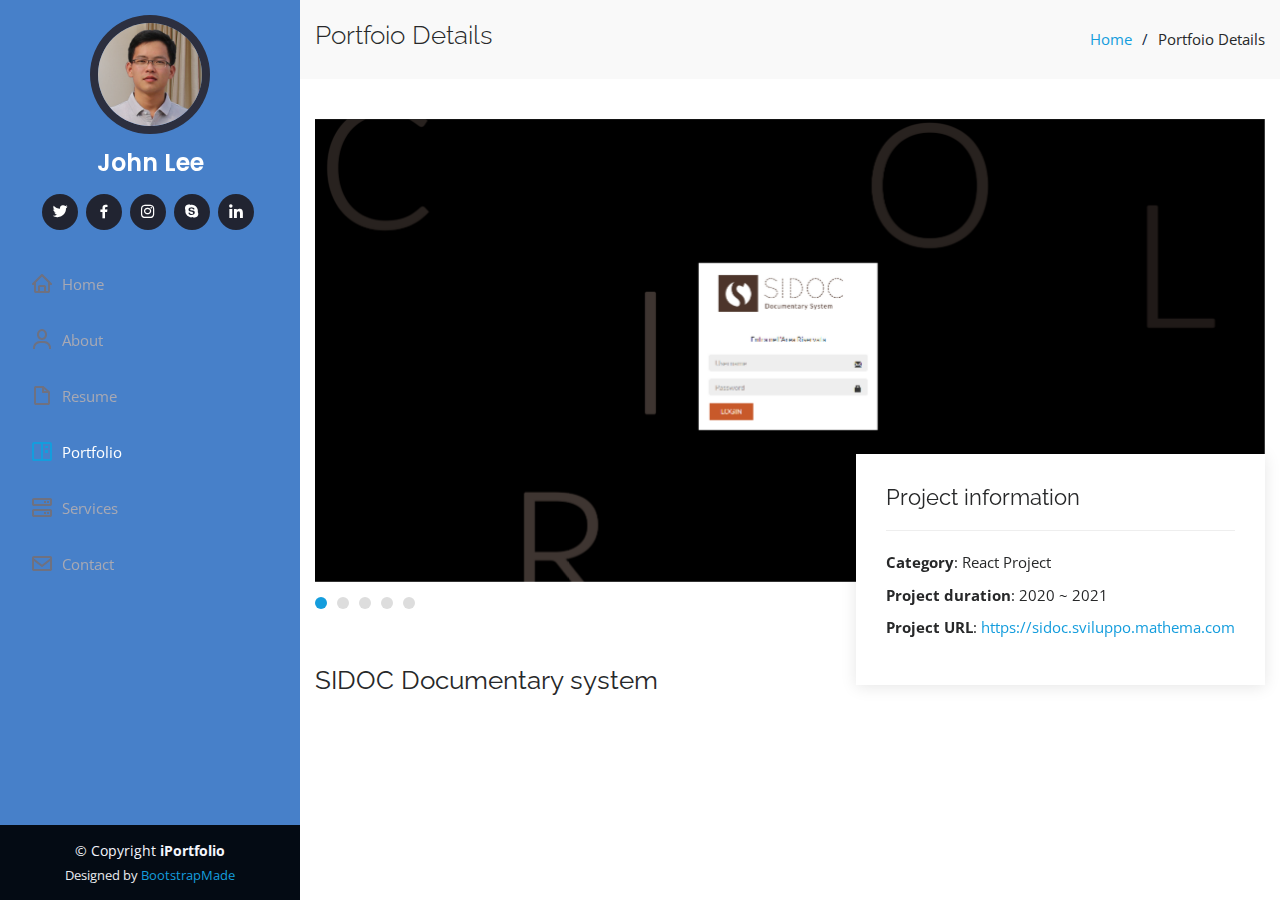
==== commit 5ddf9e16: "Update portfolio-detail1.html" ====
--- a/portfolio-detail1.html
+++ b/portfolio-detail1.html
@@ -59,7 +59,7 @@
 
             <div class="profile">
                 <img src="assets/img/profile.png" alt="" class="img-fluid rounded-circle">
-                <h1 class="text-light"><a href="index.html">John Miller</a></h1>
+                <h1 class="text-light"><a href="index.html">John Lee</a></h1>
                 <div class="social-links mt-3 text-center">
                     <a href="#" class="twitter"><i class="bx bxl-twitter"></i></a>
                     <a href="#" class="facebook"><i class="bx bxl-facebook"></i></a>
@@ -178,4 +178,4 @@
 
 </body>
 
-</html>+</html>
